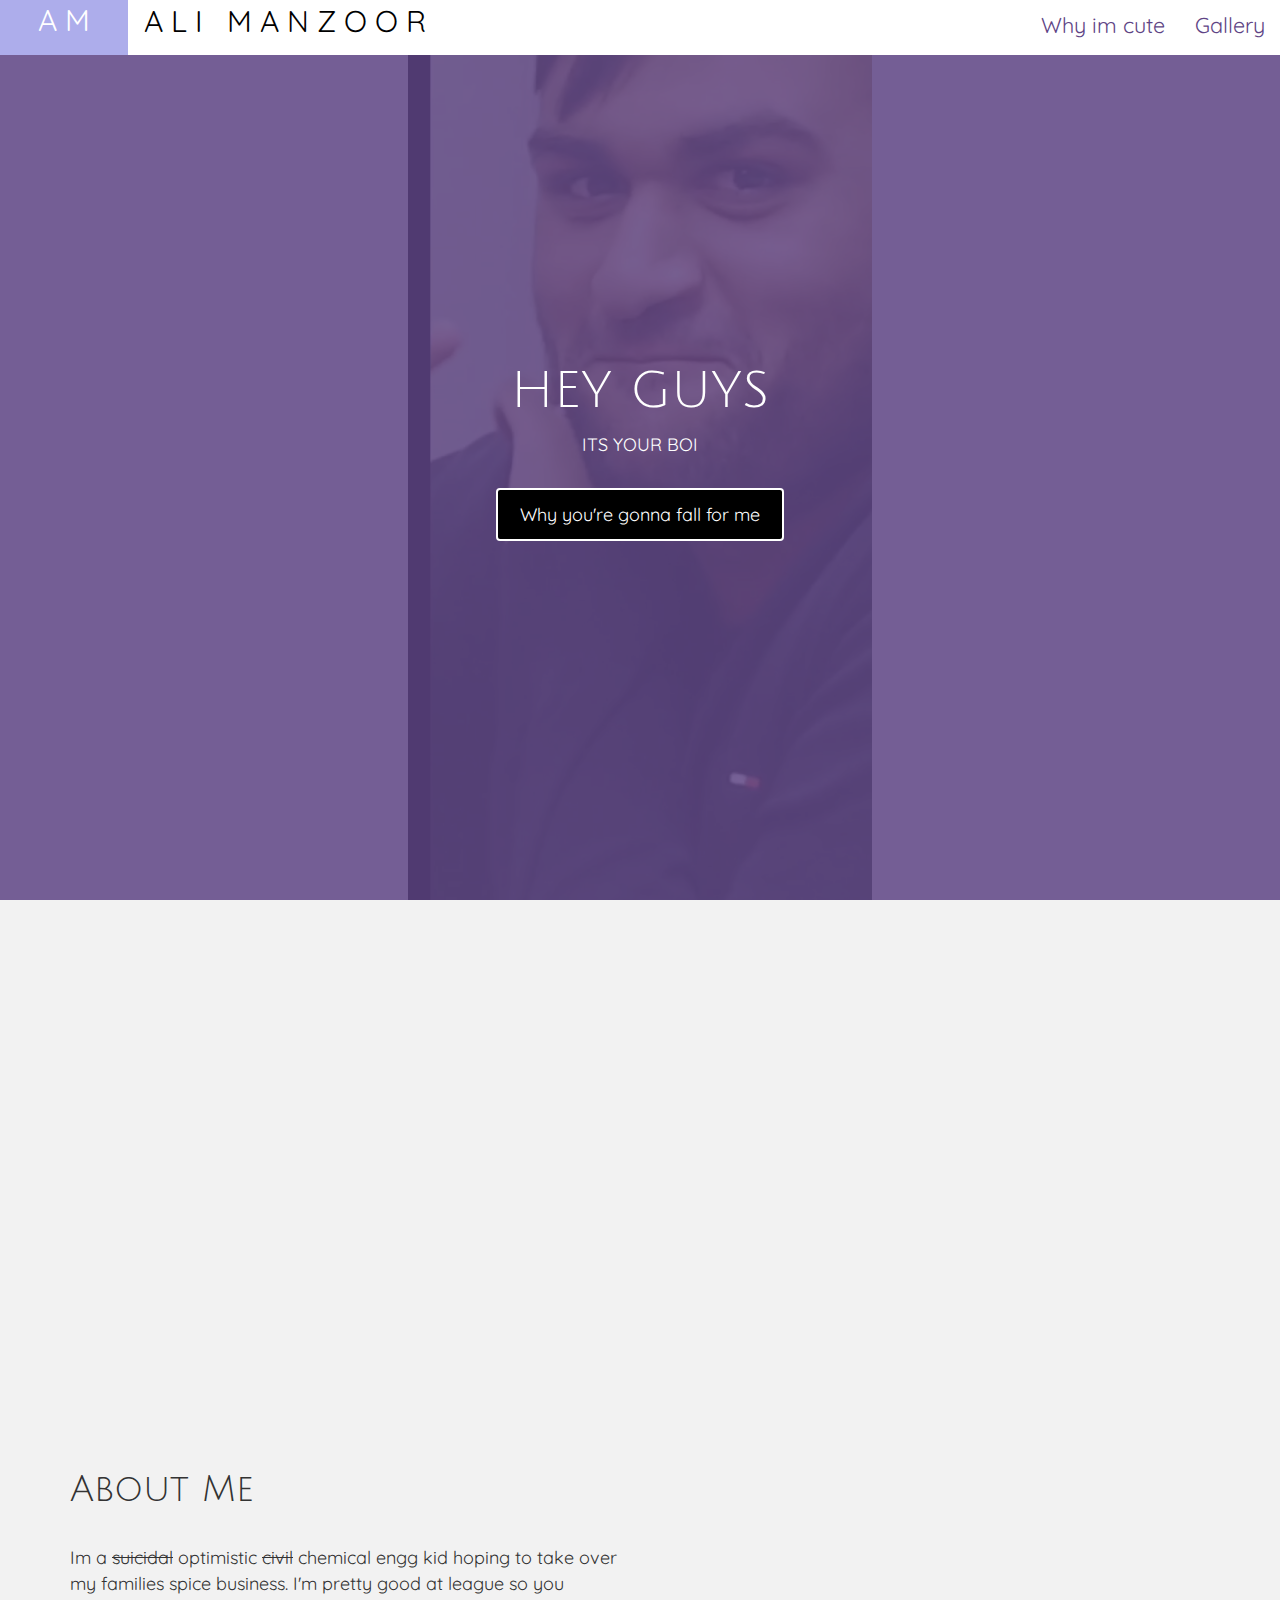
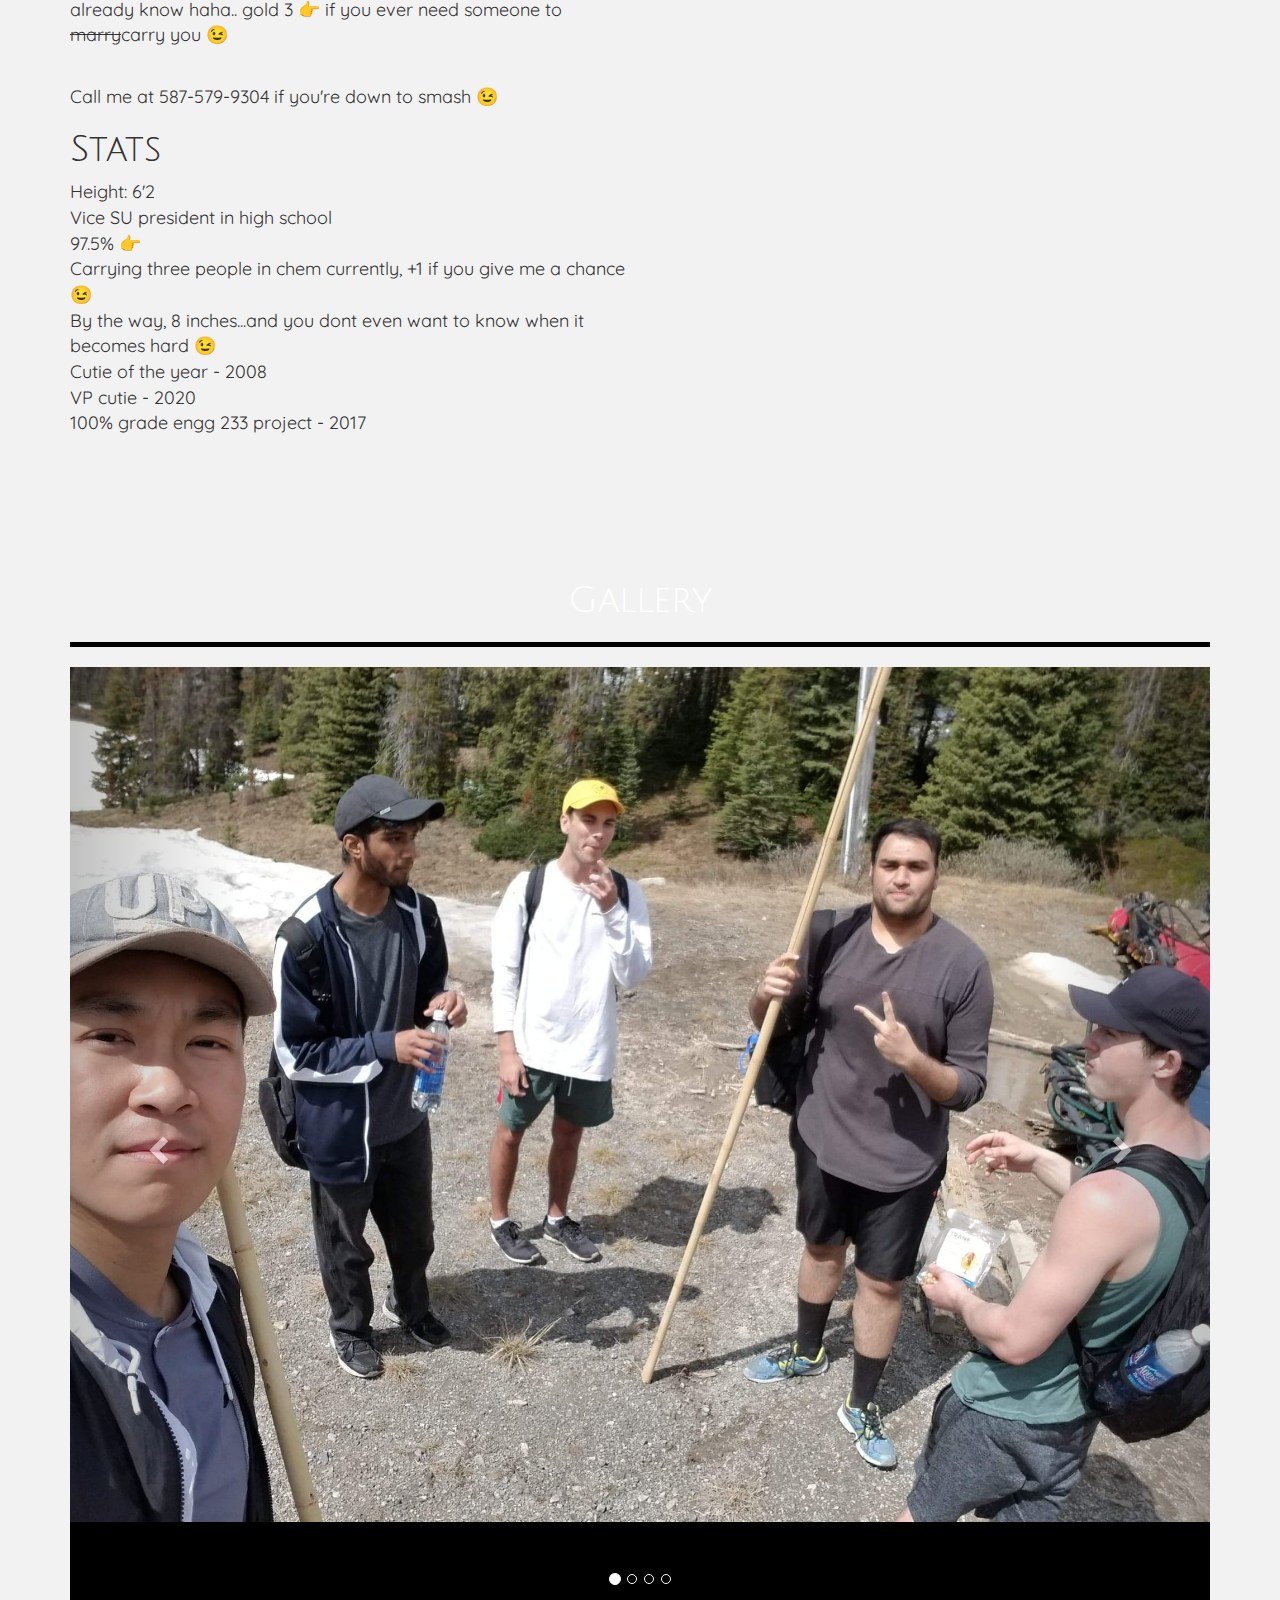
==== home.html @ 2fb3b90b "commit1" ====
<!DOCTYPE html>
<html lang="en">
<html>
<head>

    <!--Used to test. Used to refresh the page every 5 seconds-->
    <!-- <meta http-equiv="refresh" content="5" > -->

    <!-- Global site tag (gtag.js) - Google Analytics -->
    <script async src="https://www.googletagmanager.com/gtag/js?id=UA-112763281-1"></script>
    <script>
        window.dataLayer = window.dataLayer || [];
        function gtag(){dataLayer.push(arguments);}
        gtag('js', new Date());

        gtag('config', 'UA-112763281-1');
    </script>


    <title>Ali Manzoor</title>
    <link rel="shortcut icon" type="image/x-icon" href="favicon.ico"/>
    <meta charset="utf-8">
    <meta name="viewport" content="width=device-width, initial-scale=1">
    <link rel="stylesheet" href="https://maxcdn.bootstrapcdn.com/bootstrap/3.3.7/css/bootstrap.min.css">
    <link rel="stylesheet" href="https://cdnjs.cloudflare.com/ajax/libs/font-awesome/4.7.0/css/font-awesome.min.css">
    <link href="https://fonts.googleapis.com/css?family=Quicksand" rel="stylesheet">
    <link href="https://fonts.googleapis.com/css?family=Julius+Sans+One" rel="stylesheet">
    <link rel="stylesheet" href="css/base.css">
    <link rel="stylesheet" href="css/homepage.css">
    <script src="https://ajax.googleapis.com/ajax/libs/jquery/3.2.1/jquery.min.js"></script>
    <script src="https://maxcdn.bootstrapcdn.com/bootstrap/3.3.7/js/bootstrap.min.js"></script>
    <script src="js/custom.js"></script>

    <link href="bootstrap-modal-carousel.css" rel="stylesheet">
    <script src="bootstrap-modal-carousel.js"></script>



</head>

<body data-spy="scroll" data-target=".navbar" data-offset="120">

<div id="topBar"></div> <!-- Used to navigate back to the top -->


<!--Navigation Bar-->
<nav class="navbar navbar-inverse navbar-fixed-top navbar-expand-lg">
    <div class="container-fluid" style="padding-left: 0; padding-bottom: 0;">

        <div class="navbar-header">
            <button type="button" class="navbar-toggle" data-toggle="collapse" data-target="#myNavbar" aria-expanded="false">
                <span class="icon-bar"></span>
                <span class="icon-bar"></span>
                <span class="icon-bar"></span>
            </button>
            <div class="logo">
                <a class="navbar-brand slide-section" href="#topBar">A M</a>
                <span class="logo-name">&nbsp A L I &nbsp M A N Z O O R</span>

            </div>
        </div>


        <div class="collapse navbar-collapse" id="myNavbar">
            <ul class="nav navbar-nav navbar-right">
                <li>
                    <a class="slide-section" href="#about">Why im cute</a>
                </li>

                <li>
                    <a class="slide-section" href="#gallery">Gallery</a>
                </li>
            </ul>
        </div>


    </div>
</nav>
<!--End of Navigation Bar -->



<!-- Start of Video background -->
<div class="container-fluid" style="color: white; display: flex; height: 100vh; align-items: center;">
    <div class="fullscreen-video-wrap">
        <video src="video/TL.mp4" autoplay="true" height="150" loop="true" poster="img/homepage1.png"></video>
    </div>
    <div class="header-overlay">
    </div>
    <div class="header-content container">
        <h1>Hey guys</h1>
        <p>Its your boi</p>
        <a href="#about" class="btn slide-section" style="background: black;">Why you're gonna fall for me</a>
    </div>
</div>
<!-- End of Video background -->

<!-- Start of About me Section -->
<div class="container-fluid parallax">
    <section  class="container">

    </section>
</div>
<div class="container-fluid white-bg">
    <section id="about" class="container">

        <div class="row">
            <div class="col-sm-6">
                <h1>About Me</h1>
                <br>
                <p>
                    Im a <del>suicidal</del> optimistic <del>civil</del> chemical engg kid hoping to take over my families spice business.
                    I'm pretty good at league so you already know haha.. gold 3 &#128073 if you ever need someone to <del>marry</del>carry you &#128521
                    <br>

                </p>
                <br>
                <p> Call me at 587-579-9304 if you're down to smash &#128521
                </p>

				<h1>Stats</h1>
				<p>Height: 6'2  <br>
				Vice SU president in high school  <br>
				97.5% &#128073 <br>
				Carrying three people in chem currently, +1 if you give me a chance &#128521 <br>
				By the way, 8 inches...and you dont even want to know when it becomes hard &#128521 <br>
				Cutie of the year - 2008 <br>
				VP cutie - 2020 <br>
				100% grade engg 233 project - 2017
 				</p>
				
            </div>
            <div class="col-sm-6">
                <img src="img/me.jpg" class="img-responsive img-circle slideanim">
            </div>
        </div>
    </section>

</div>
<!-- End of About me Section -->

<!-- Start of Gallery Section -->

<div class="container-fluid parallax2" style="padding-bottom: 0;" >
    <section  class="container" id="gallery" style="padding-bottom:0px; margin-bottom:0;">
        <h1 class="text-center">Gallery</h1>
        <hr>


        <div id="myCarousel" class="carousel slide carousel-fit" data-ride="carousel">
            <!-- Indicators -->
            <ol class="carousel-indicators">
                <li data-target="#myCarousel" data-slide-to="0" class="active"></li>
                <li data-target="#myCarousel" data-slide-to="1"></li>
                <li data-target="#myCarousel" data-slide-to="2"></li>
                <li data-target="#myCarousel" data-slide-to="3"></li>

            </ol>
            <!-- Wrapper for slides -->
            <div class="carousel-inner">
                <div class="item active">
                    <img class="img1" src="img/gallery1.jpg" width="1150" height="1150" data-toggle="modal" data-target="#myModal" data-local="#myCarousel" alt="Los Angeles">
                    <div class="carousel-caption">
                    </div>
                </div>

                <div class="item">
                    <img class="img2" src="img/ooo.png" height="1150" width="1150" data-toggle="modal" data-target="#myModal" data-local="#myCarousel">
                    <div class="carousel-caption">
                        <h3>Simp scarf </h3>
                    </div>
                </div>

                <div class="item">
                    <img class="img3" src="img/gallery3.jpg" height="1150" width="1150" data-toggle="modal" data-target="#myModal" data-local="#myCarousel" alt="New York">
                    <div class="carousel-caption">
                        <h3>Hot date with the bois </h3>
                    </div>
                </div>

                <div class="item">
                    <img class="img4" src="img/gallery4.jpg" data-toggle="modal" height="1150" width="1150" data-target="#myModal" data-local="#myCarousel" alt="New York">
                    <div class="carousel-caption">
                        <h3>Looking cuter than Jase </h3>
                    </div>
                </div>
            </div>

            <!-- Left and right controls -->
            <a class="left carousel-control" href="#myCarousel" data-slide="prev">
                <span class="glyphicon glyphicon-chevron-left"></span>
                <span class="sr-only">Previous</span>
            </a>
            <a class="right carousel-control" href="#myCarousel" data-slide="next">
                <span class="glyphicon glyphicon-chevron-right"></span>
                <span class="sr-only">Next</span>
            </a>
        </div>


    </section>
</div>




</body>
</html>
---- css/base.css ----
body{
  background: #f2f2f2;
  font-size: 18px;
  font-family: 'Quicksand', sans-serif;
}

h1{
  font-family: 'Julius Sans One', 'Quicksand', sans-serif;
}



hr{
  color: black;
  background-color: black;
  height: 5px;
}

.img-circle{
  border-radius: 50%;
  max-height: 400px;
  padding: 2%;
  align-items: center;
}

.container-fluid{
  padding-bottom: 15px;
}

.navbar{
  margin-bottom: 0;
  border-radius: 0;
  background-color: #fff;
  color: black;
  /*padding: 1% 0;*/
  min-height: 55px;
  font-size: 1.2em;
  border: 0;
}

.navbar-inverse .navbar-nav .active a, .navbar-inverse .navbar-nav .active a:focus, .navbar-inverse .navbar-nav .active a:hover {
  color: #fff;
  background-color: #5e4485;
}


.navbar-inverse .navbar-nav li a, .navbar-inverse .navbar-nav li a:visited {
  color: #5e4485;
  transition: all .3s ease-in-out;
  min-height: 55px;
}

.navbar-inverse .navbar-nav li a:hover {
  color: #fff;
  background: #adadeb;

}

.navbar-brand{
  text-align: center;
  color: #adadeb;
  min-height: 55px;
  min-width: 10vw;
}

@media (max-width:1070px) {
  .navbar-brand{
    min-width: 107px;
  }
}

.navbar>.container .navbar-brand, .navbar>.container-fluid .navbar-brand {
  margin-left: 0px;
  max-width: 2px;
}

.navbar-header .logo a{
  background: #fff;
  text-align: center;
  font-size: 30px;
  padding-top: 5px;
  -webkit-transition: background-color 2s ease-out;
  -moz-transition: background-color 2s ease-out;
  -o-transition: background-color 2s ease-out;
  transition: background-color 2s ease-out;

  padding: 1rem 1rem 1rem 1rem;
}


.navbar-header .logo a:hover{
  background: #adadeb;
  color: white;
}

.logo{
  vertical-align: middle;
  font-size: 30px;
}



.btn{
  font-size: 18px;
  color: #fff;
  padding: 12px 22px;
  background: #5e4485;
  border: 2px solid #fff;
}

.btn:hover{
  color: grey;
}

.container{
  margin: 4% auto;
}

#icon {
  max-width: 200px;
  margin: 1% auto;
}

.navbar-inverse .navbar-toggle .icon-bar {
  background-color: #8539dc;
}

footer{
  width: 100%;
  background-color: black;
  padding: 3%;
  color: #fff;
  z-index: 9999;
}

.fa{
  padding: 15px;
  font-size: 25px;
  color: #fff;
}

.fa:hover{
  color: #dfdfdf;
  text-decoration: none;
}

.affix {
  top: 0;
  width: 100%;
  z-index: 9999;
}

th {
  text-align: center;
}


@media (max-width: 900px) {
  .fa{
    font-size: 20px;
    padding: 10%;
  }
}

@media (max-width: 1000px) {
  .resume-content{
    display: none;
  }
  #icon {
    max-width: 150px;
  }
  h2 {
    font-size: 1.7em;
  }
}

@media (max-width: 500px) {
  .logo-name{
    display: none;
  }
}

/* Collapse Navbar Earlier */
@media (min-width: 768px) and (max-width: 991px) {
  .navbar-nav .open .dropdown-menu {
    position: static;
    float: none;
    width: auto;
    margin-top: 0;
    background-color: transparent;
    border: 0;
    -webkit-box-shadow: none;
    box-shadow: none;
  }
  .navbar-nav .open .dropdown-menu > li > a {
    line-height: 20px;
  }
  .navbar-nav .open .dropdown-menu > li > a,
  .navbar-nav .open .dropdown-menu .dropdown-header {
    padding: 5px 15px 5px 25px;
  }
  .dropdown-menu > li > a {
    display: block;
    padding: 3px 20px;
    clear: both;
    font-weight: normal;
    line-height: 1.42857143;
    color: #333;
    white-space: nowrap;
  }
  .navbar-header {
    float: none;
  }
  .navbar-toggle {
    display: block;
  }
  .navbar-collapse {
    border-top: 1px solid transparent;
    box-shadow: inset 0 1px 0 rgba(255,255,255,0.1);
  }
  .navbar-collapse.collapse {
    display: none!important;
  }
  .navbar-nav {
    float: none!important;
    /*margin: 7.5px -15px;*/
    margin: 7.5px 50px 7.5px -15px
  }
  .navbar-nav>li {
    float: none;
  }
  .navbar-nav>li>a {
    padding-top: 10px;
    padding-bottom: 10px;
  }
  .navbar-text {
    float: none;
    margin: 15px 0;
  }
  /* since 3.1.0 */
  .navbar-collapse.collapse.in {
    display: block!important;
  }
  .collapsing {
    overflow: hidden!important;
  }
}


.slideanim {visibility:hidden;}
.slide {
  /* The name of the animation */
  animation-name: slide;
  -webkit-animation-name: slide;
  /* The duration of the animation */
  animation-duration: 1s;
  -webkit-animation-duration: 1s;
  /* Make the element visible */
  visibility: visible;
}

/* Go from 0% to 100% opacity (see-through) and specify the percentage from when to slide in the element along the Y-axis */
@keyframes slide {
  0% {
    opacity: 0;
    transform: translateY(70%);
  }
  100% {
    opacity: 1;
    transform: translateY(0%);
  }
}
@-webkit-keyframes slide {
  0% {
    opacity: 0;
    -webkit-transform: translateY(70%);
  }
  100% {
    opacity: 1;
    -webkit-transform: translateY(0%);
  }
}
---- css/homepage.css ----
/* Video */
.fullscreen-video-wrap{
  position: absolute;
  top: 0;
  left: 0;
  width: 100%;
  height: 100vh;
    overflow: hidden;
  z-index: -2;
}

.fullscreen-video-wrap video{
  min-width: 100%;
  min-height: 100%;
}

.header-overlay{
  height: 100vh;
  width: 100vw;
  max-width:100%;
  position: absolute;
  top: 0;
  left: 0;
  background: #5e4485;
  z-index: -1;
  opacity: 0.85;
}

.header-content{
  text-align: center;
}

.header-content h1{
  font-size: 50px;
  padding-bottom: 3px;
  text-transform: uppercase;
}

.header-content p{
  font-size: 18px;
  padding-bottom: 2rem;
  text-transform: uppercase;
}

/* End of Video */

/* Start of Scrolling Image Background */
.parallax {
    /* The image used */
    background-image: url("../img/img_parallax.jpg");
    /* Set a specific height */
    min-height: 500px;

    /* Create the parallax scrolling effect */
    background-attachment: fixed;
    background-position: center;
    background-repeat: no-repeat;
    background-size: cover;
}

.parallax2 h1{
  color: #fff;
}

/* End of Scrolling Image Background */


.white-bg{
  position: relative;
}

.white-bg:after{
  content:'';
  position: absolute;
  top: 100%;
  left: 50%;
  margin-left: -5vw;
  width: 0;
  height: 0;
  border-top: solid 5vw #f2f2f2;
  border-left: solid 5vw transparent;
  border-right: solid 5vw transparent;
  z-index: 5;
}


.black-bg{
  background: #1a1a1a;
  color: #fff;
  position:relative;
}

.black-bg:after{
  content:'';
  position: absolute;
  top: 100%;
  left: 50%;
  margin-left: -5vw;
  width: 0;
  height: 0;
  border-top: solid 5vw #1a1a1a;
  border-left: solid 5vw transparent;
  border-right: solid 5vw transparent;
  z-index: 2;
}

@media (min-width: 900px) {
  .black-bg:after{
    margin-left: -50px;
    border-top: solid 50px #1a1a1a;
    border-left: solid 50px transparent;
    border-right: solid 50px transparent;
  }
  .white-bg:after{
    margin-left: -50px;
    border-top: solid 50px #f2f2f2;
    border-left: solid 50px transparent;
    border-right: solid 50px transparent;
  }
}

.black-bg a{
  color: #fff;
}

.black-bg a:hover{
  color: grey;
}

.btn-year1, .btn-year2, .btn-year3, .btn-year4, .btn-year5{
  width: 100%;
  background: black;
  transition: all .3s ease-in-out;
}

.btn-year1:hover {
    background-color: #523e75;
    color: white;
}

.btn-year2:hover {
    background-color: #7757a8;
    color: white;
}

.btn-year3:hover {
    background-color: #a089c2;
    color: white;
}

.btn-year4:hover {
    background-color: #c9bcdc;
    color: white;
}

.btn-year5:hover {
    background-color: #e3deed;
    color: black;
}

.project-btn img{
  transition: all .3s ease-in-out;
  /*
  -webkit-transition: background-color 2s ease-out;
  -moz-transition: background-color 2s ease-out;
  -o-transition: background-color 2s ease-out;
  transition: background-color 2s ease-out;
  */
}

.project-btn img:hover{
  filter:invert(100%);
  background: #5e4485;
  border-radius: 50%;
}



@media (min-width: 734px) {
  .carousel{
    padding-bottom: 100px;;
    background: black;
  }
}

.resume-content .row:hover{
  color: #a089c2;
}

/*
.img1, .img2, .img3{
  transition: filter .3s ease-in-out;
  color: black;
}

.img1:hover, .img2:hover, .img3:hover{
  filter:blur(10px);
}
*/
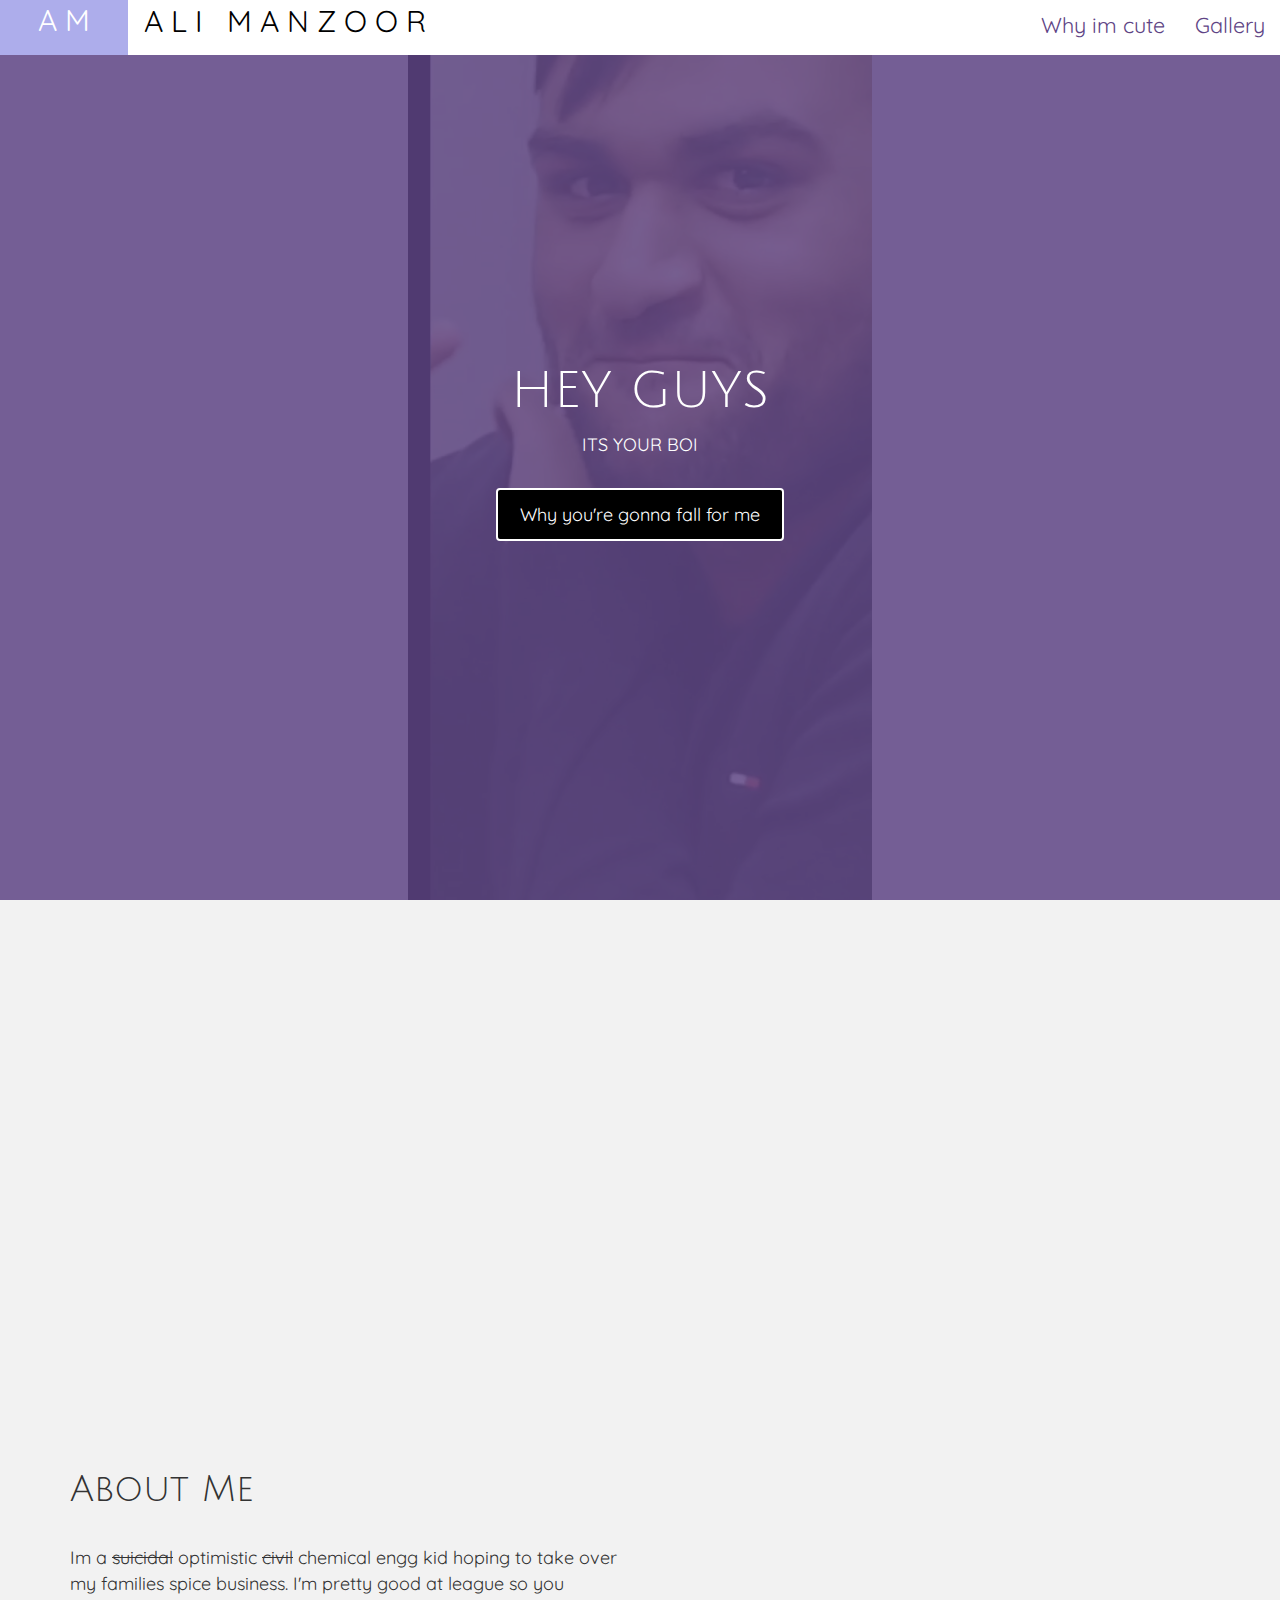
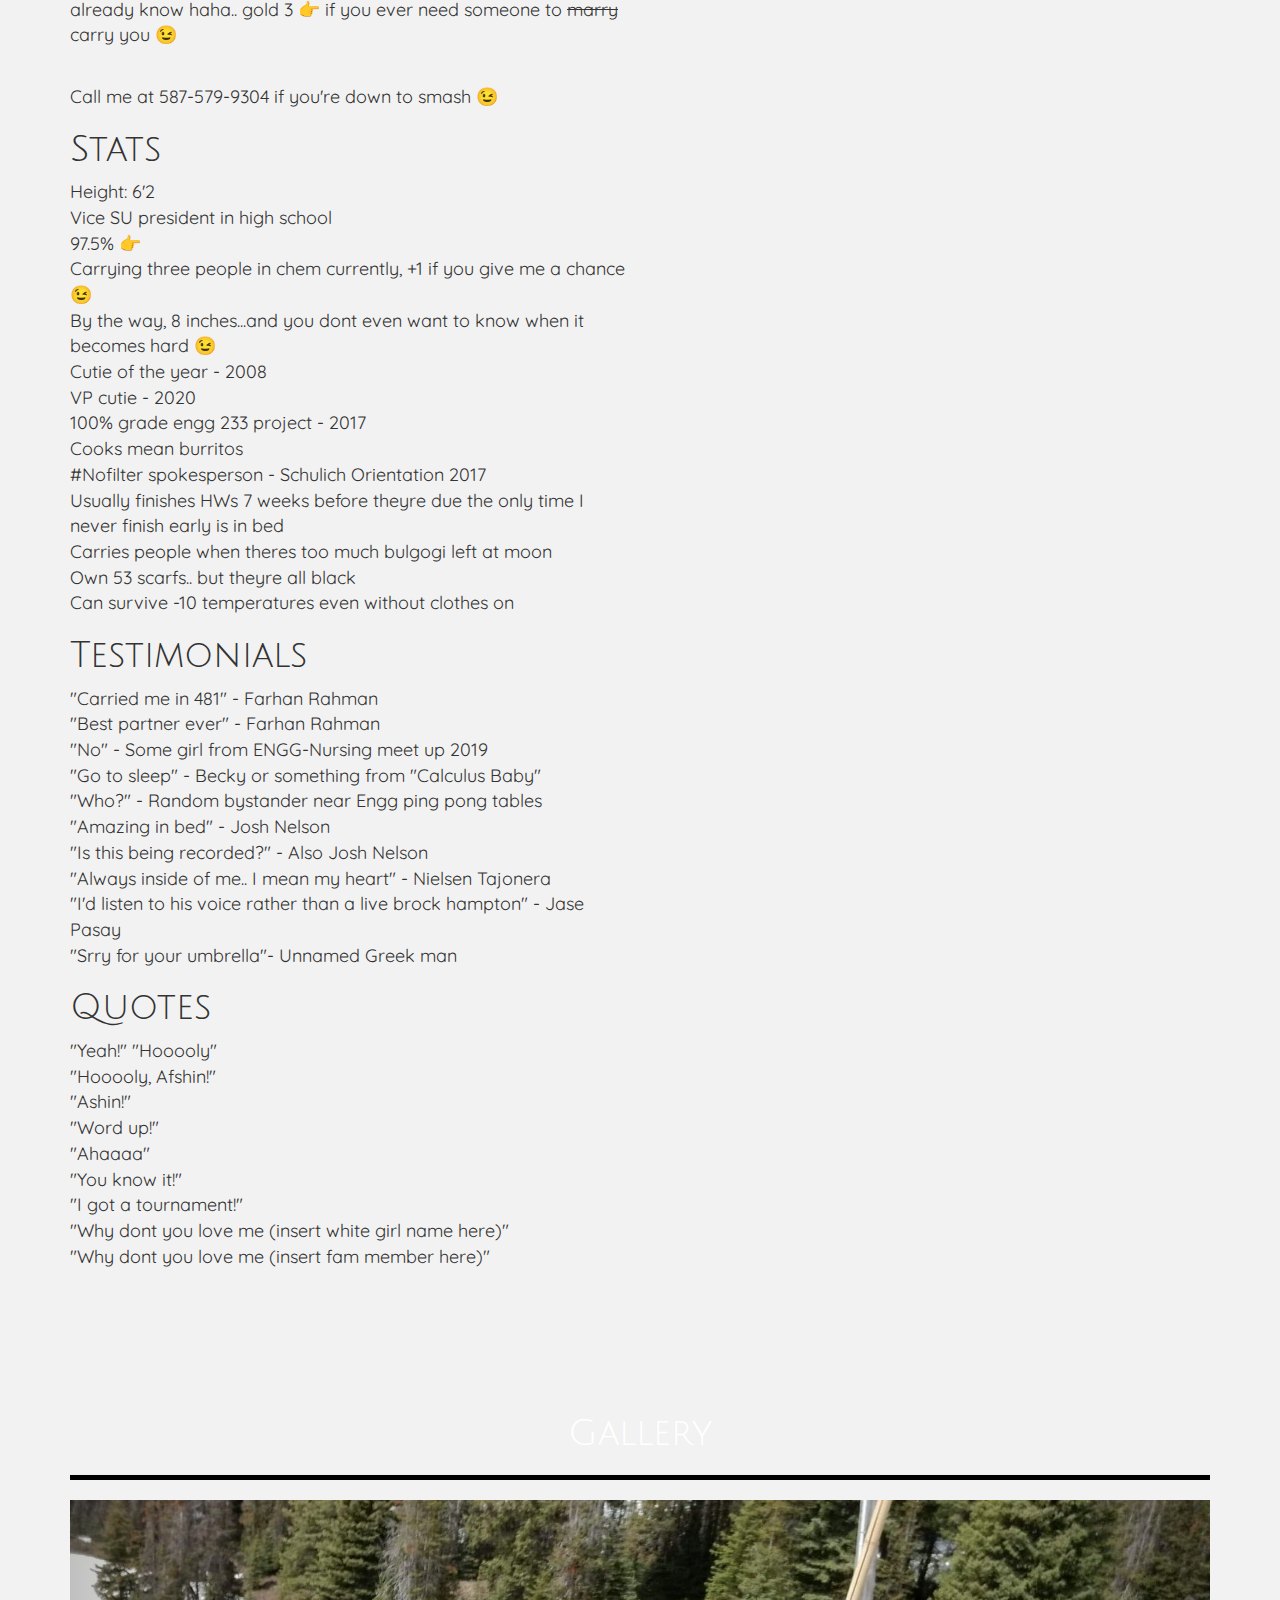
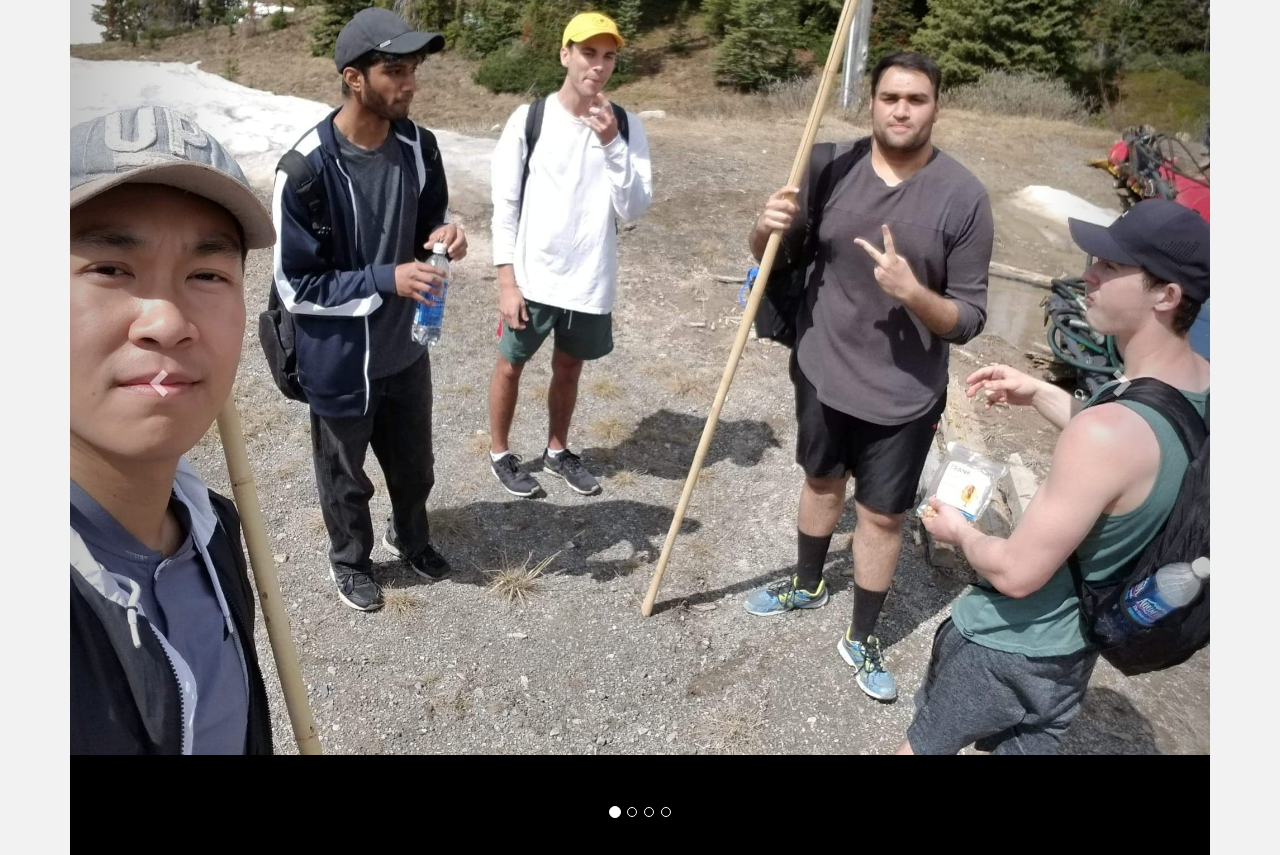
==== commit 642a7fc9: "Add files via upload" ====
--- a/home.html
+++ b/home.html
@@ -110,7 +110,7 @@
                 <br>
                 <p>
                     Im a <del>suicidal</del> optimistic <del>civil</del> chemical engg kid hoping to take over my families spice business.
-                    I'm pretty good at league so you already know haha.. gold 3 &#128073 if you ever need someone to <del>marry</del>carry you &#128521
+                    I'm pretty good at league so you already know haha.. gold 3 &#128073 if you ever need someone to <del>marry</del> carry you &#128521
                     <br>
 
                 </p>
@@ -126,9 +126,40 @@
 				By the way, 8 inches...and you dont even want to know when it becomes hard &#128521 <br>
 				Cutie of the year - 2008 <br>
 				VP cutie - 2020 <br>
-				100% grade engg 233 project - 2017
+				100% grade engg 233 project - 2017<br>
+				Cooks mean burritos<br>
+				#Nofilter spokesperson - Schulich Orientation 2017<br>
+				Usually finishes HWs 7 weeks before theyre due the only time I never finish early is in bed<br>
+				Carries people when theres too much bulgogi left at moon<br>
+				Own 53 scarfs.. but theyre all black<br>
+				Can survive -10 temperatures even without clothes on<br>
  				</p>
 				
+				<h1>Testimonials</h1>
+				<p>"Carried me in 481" - Farhan Rahman<br>
+					"Best partner ever" - Farhan Rahman<br>
+				"No" - Some girl from ENGG-Nursing meet up 2019 <br>
+				"Go to sleep" - Becky or something from "Calculus Baby" <br>
+				"Who?" - Random bystander near Engg ping pong tables<br>
+				"Amazing in bed" - Josh Nelson <br>
+				"Is this being recorded?" - Also Josh Nelson <br>
+				"Always inside of me.. I mean my heart" - Nielsen Tajonera<br>
+				"I'd listen to his voice rather than a live brock hampton" - Jase Pasay<br>
+				"Srry for your umbrella"- Unnamed Greek man<br>
+				
+ 				</p>
+				<h1>Quotes </h1> 
+<p>"Yeah!"
+"Hooooly"<br>
+"Hooooly, Afshin!" <br>
+"Ashin!" <br>
+"Word up!" <br>
+"Ahaaaa" <br>
+"You know it!" <br>
+"I got a tournament!" <br>
+"Why dont you love me (insert white girl name here)" <br>
+"Why dont you love me (insert fam member here)" <br>
+</p>
             </div>
             <div class="col-sm-6">
                 <img src="img/me.jpg" class="img-responsive img-circle slideanim">
